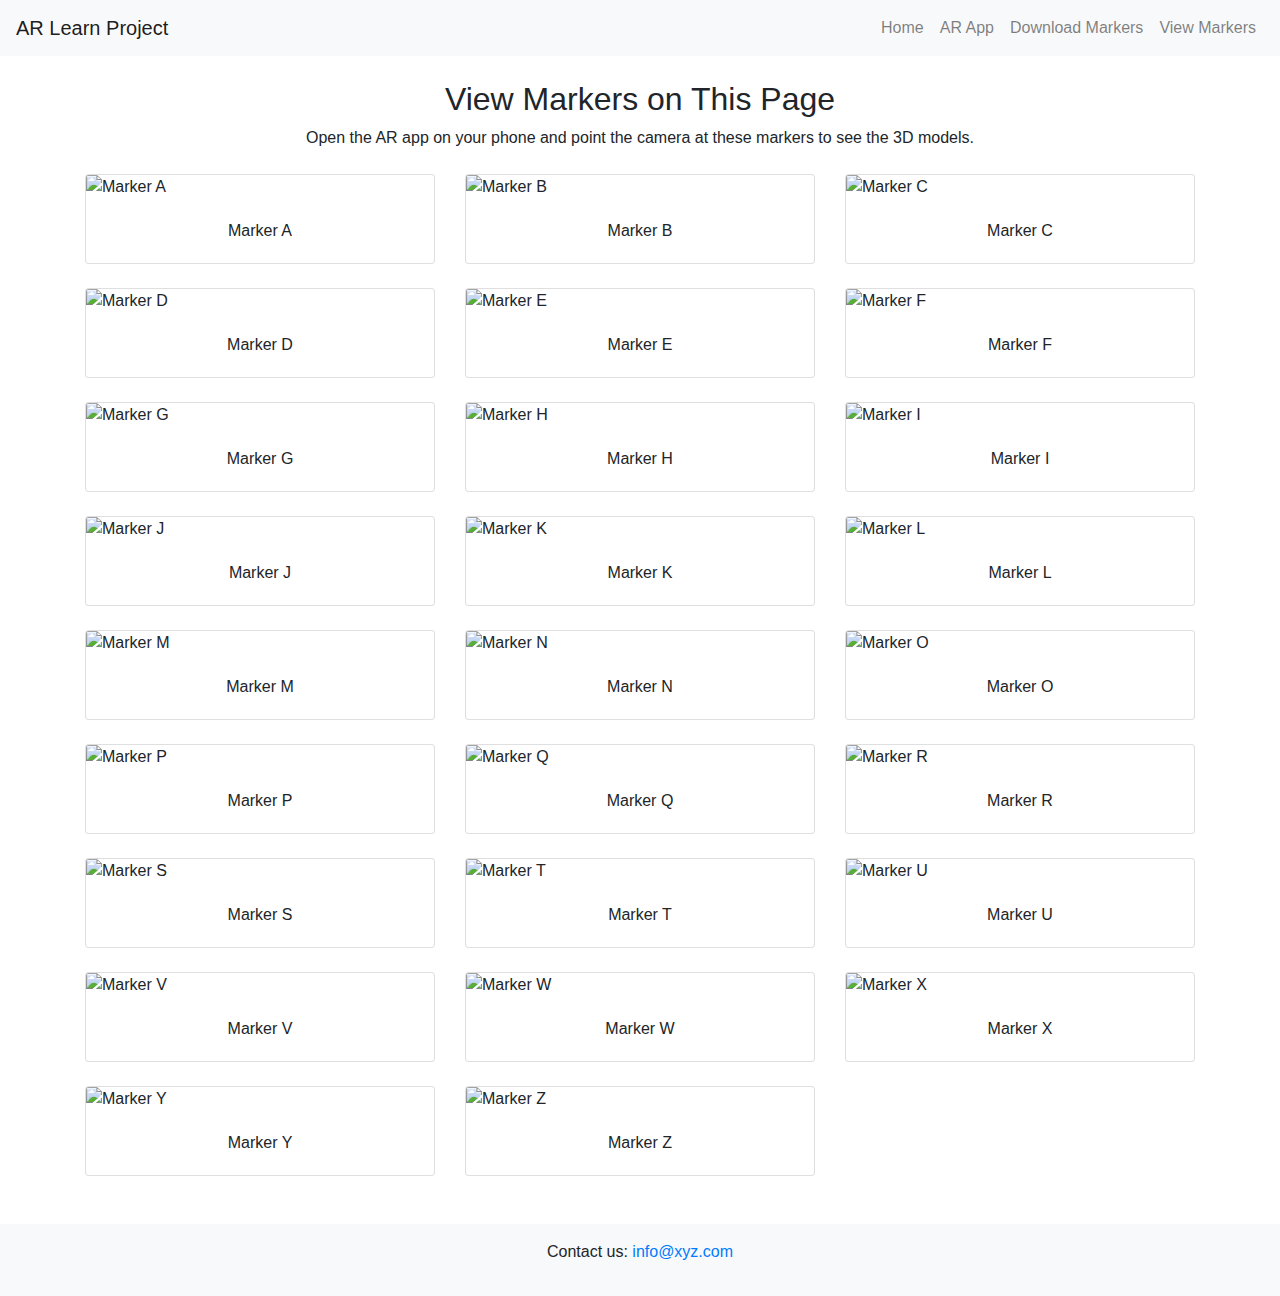
==== view-markers.html @ 8d62dac2 "not add sound" ====
<!DOCTYPE html>
<html lang="en">
<head>
  <meta charset="UTF-8">
  <meta name="viewport" content="width=device-width, initial-scale=1.0">
  <title>View Markers - AR Learn Project</title>
  <link rel="stylesheet" href="https://stackpath.bootstrapcdn.com/bootstrap/4.5.2/css/bootstrap.min.css">
</head>
<body>
  <header>
    <nav class="navbar navbar-expand-lg navbar-light bg-light">
      <a class="navbar-brand" href="index.html">AR Learn Project</a>
      <button class="navbar-toggler" type="button" data-toggle="collapse" data-target="#navbarNav" aria-controls="navbarNav" aria-expanded="false" aria-label="Toggle navigation">
        <span class="navbar-toggler-icon"></span>
      </button>
      <div class="collapse navbar-collapse" id="navbarNav">
        <ul class="navbar-nav ml-auto">
          <li class="nav-item"><a class="nav-link" href="index.html">Home</a></li>
          <li class="nav-item"><a class="nav-link" href="arapp.html">AR App</a></li>
          <li class="nav-item"><a class="nav-link" href="download-markers.html">Download Markers</a></li>
          <li class="nav-item"><a class="nav-link" href="view-markers.html">View Markers</a></li>
        </ul>
      </div>
    </nav>
  </header>
  <main class="container mt-4">
    <section id="instructions" class="text-center">
      <h2>View Markers on This Page</h2>
      <p>Open the AR app on your phone and point the camera at these markers to see the 3D models.</p>
    </section>
    <section id="markers" class="row mt-4">
      <div class="col-md-4 mb-4">
        <div class="card">
          <img src="./assests/images/A.png" class="card-img-top" alt="Marker A">
          <div class="card-body text-center">
            <p class="card-text">Marker A</p>
          </div>
        </div>
      </div>
      <div class="col-md-4 mb-4">
        <div class="card">
          <img src="./assests/images/B.png" class="card-img-top" alt="Marker B">
          <div class="card-body text-center">
            <p class="card-text">Marker B</p>
          </div>
        </div>
      </div>
      <div class="col-md-4 mb-4">
        <div class="card">
          <img src="./assets/images/C.png" class="card-img-top" alt="Marker C">
          <div class="card-body text-center">
            <p class="card-text">Marker C</p>
          </div>
        </div>
      </div>
      <div class="col-md-4 mb-4">
        <div class="card">
          <img src="./assets/images/D.png" class="card-img-top" alt="Marker D">
          <div class="card-body text-center">
            <p class="card-text">Marker D</p>
          </div>
        </div>
      </div>
      <div class="col-md-4 mb-4">
        <div class="card">
          <img src="./assets/images/E.png" class="card-img-top" alt="Marker E">
          <div class="card-body text-center">
            <p class="card-text">Marker E</p>
          </div>
        </div>
      </div>
      <div class="col-md-4 mb-4">
        <div class="card">
          <img src="./assets/images/F.png" class="card-img-top" alt="Marker F">
          <div class="card-body text-center">
            <p class="card-text">Marker F</p>
          </div>
        </div>
      </div>
      <div class="col-md-4 mb-4">
        <div class="card">
          <img src="./assets/images/G.png" class="card-img-top" alt="Marker G">
          <div class="card-body text-center">
            <p class="card-text">Marker G</p>
          </div>
        </div>
      </div>
      <div class="col-md-4 mb-4">
        <div class="card">
          <img src="./assets/images/H.png" class="card-img-top" alt="Marker H">
          <div class="card-body text-center">
            <p class="card-text">Marker H</p>
          </div>
        </div>
      </div>
      <div class="col-md-4 mb-4">
        <div class="card">
          <img src="./assets/images/I.png" class="card-img-top" alt="Marker I">
          <div class="card-body text-center">
            <p class="card-text">Marker I</p>
          </div>
        </div>
      </div>
      <div class="col-md-4 mb-4">
        <div class="card">
          <img src="./assets/images/J.png" class="card-img-top" alt="Marker J">
          <div class="card-body text-center">
            <p class="card-text">Marker J</p>
          </div>
        </div>
      </div>
      <div class="col-md-4 mb-4">
        <div class="card">
          <img src="./assets/images/K.png" class="card-img-top" alt="Marker K">
          <div class="card-body text-center">
            <p class="card-text">Marker K</p>
          </div>
        </div>
      </div>
      <div class="col-md-4 mb-4">
        <div class="card">
          <img src="./assets/images/L.png" class="card-img-top" alt="Marker L">
          <div class="card-body text-center">
            <p class="card-text">Marker L</p>
          </div>
        </div>
      </div>
      <div class="col-md-4 mb-4">
        <div class="card">
          <img src="./assets/images/M.png" class="card-img-top" alt="Marker M">
          <div class="card-body text-center">
            <p class="card-text">Marker M</p>
          </div>
        </div>
      </div>
      <div class="col-md-4 mb-4">
        <div class="card">
          <img src="./assets/images/N.png" class="card-img-top" alt="Marker N">
          <div class="card-body text-center">
            <p class="card-text">Marker N</p>
          </div>
        </div>
      </div>
      <div class="col-md-4 mb-4">
        <div class="card">
          <img src="./assets/images/O.png" class="card-img-top" alt="Marker O">
          <div class="card-body text-center">
            <p class="card-text">Marker O</p>
          </div>
        </div>
      </div>
      <div class="col-md-4 mb-4">
        <div class="card">
          <img src="./assets/images/P.png" class="card-img-top" alt="Marker P">
          <div class="card-body text-center">
            <p class="card-text">Marker P</p>
          </div>
        </div>
      </div>
      <div class="col-md-4 mb-4">
        <div class="card">
          <img src="./assets/images/Q.png" class="card-img-top" alt="Marker Q">
          <div class="card-body text-center">
            <p class="card-text">Marker Q</p>
          </div>
        </div>
      </div>
      <div class="col-md-4 mb-4">
        <div class="card">
          <img src="./assets/images/R.png" class="card-img-top" alt="Marker R">
          <div class="card-body text-center">
            <p class="card-text">Marker R</p>
          </div>
        </div>
      </div>
      <div class="col-md-4 mb-4">
        <div class="card">
          <img src="./assets/images/S.png" class="card-img-top" alt="Marker S">
          <div class="card-body text-center">
            <p class="card-text">Marker S</p>
          </div>
        </div>
      </div>
      <div class="col-md-4 mb-4">
        <div class="card">
          <img src="./assets/images/T.png" class="card-img-top" alt="Marker T">
          <div class="card-body text-center">
            <p class="card-text">Marker T</p>
          </div>
        </div>
      </div>
      <div class="col-md-4 mb-4">
        <div class="card">
          <img src="./assets/images/U.png" class="card-img-top" alt="Marker U">
          <div class="card-body text-center">
            <p class="card-text">Marker U</p>
          </div>
        </div>
      </div>
      <div class="col-md-4 mb-4">
        <div class="card">
          <img src="./assets/images/V.png" class="card-img-top" alt="Marker V">
          <div class="card-body text-center">
            <p class="card-text">Marker V</p>
          </div>
        </div>
      </div>
      <div class="col-md-4 mb-4">
        <div class="card">
          <img src="./assets/images/W.png" class="card-img-top" alt="Marker W">
          <div class="card-body text-center">
            <p class="card-text">Marker W</p>
          </div>
        </div>
      </div>
      <div class="col-md-4 mb-4">
        <div class="card">
          <img src="./assets/images/X.png" class="card-img-top" alt="Marker X">
          <div class="card-body text-center">
            <p class="card-text">Marker X</p>
          </div>
        </div>
      </div>
      <div class="col-md-4 mb-4">
        <div class="card">
          <img src="./assets/images/Y.png" class="card-img-top" alt="Marker Y">
          <div class="card-body text-center">
            <p class="card-text">Marker Y</p>
          </div>
        </div>
      </div>
      <div class="col-md-4 mb-4">
        <div class="card">
          <img src="./assets/images/Z.png" class="card-img-top" alt="Marker Z">
          <div class="card-body text-center">
            <p class="card-text">Marker Z</p>
          </div>
        </div>
      </div>
    </section>
  </main>
  <footer class="bg-light text-center py-3 mt-4">
    <p>Contact us: <a href="mailto:info@xyz.com">info@xyz.com</a></p>
  </footer>

  <script src="https://code.jquery.com/jquery-3.5.1.slim.min.js"></script>
  <script src="https://cdn.jsdelivr.net/npm/@popperjs/core@2.5.4/dist/umd/popper.min.js"></script>
  <script src="https://stackpath.bootstrapcdn.com/bootstrap/4.5.2/js/bootstrap.min.js"></script>
</body>
</html>
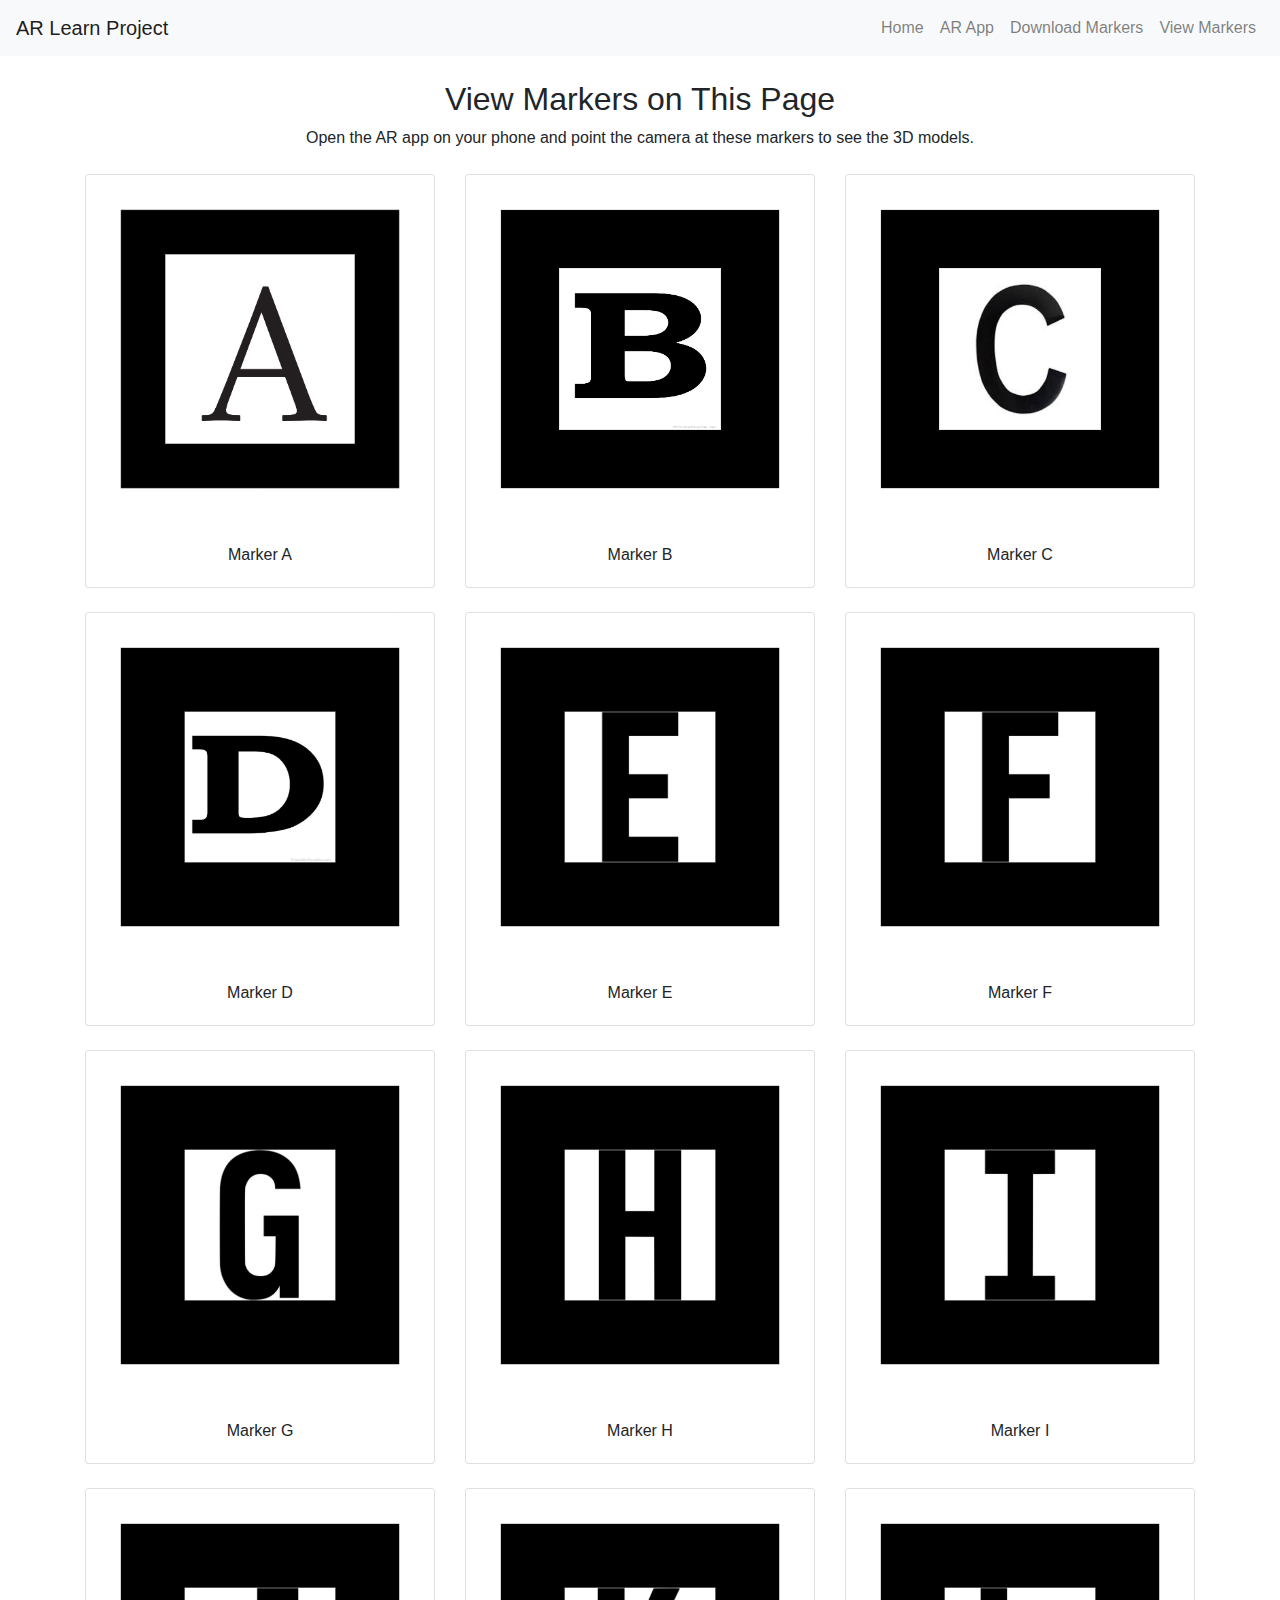
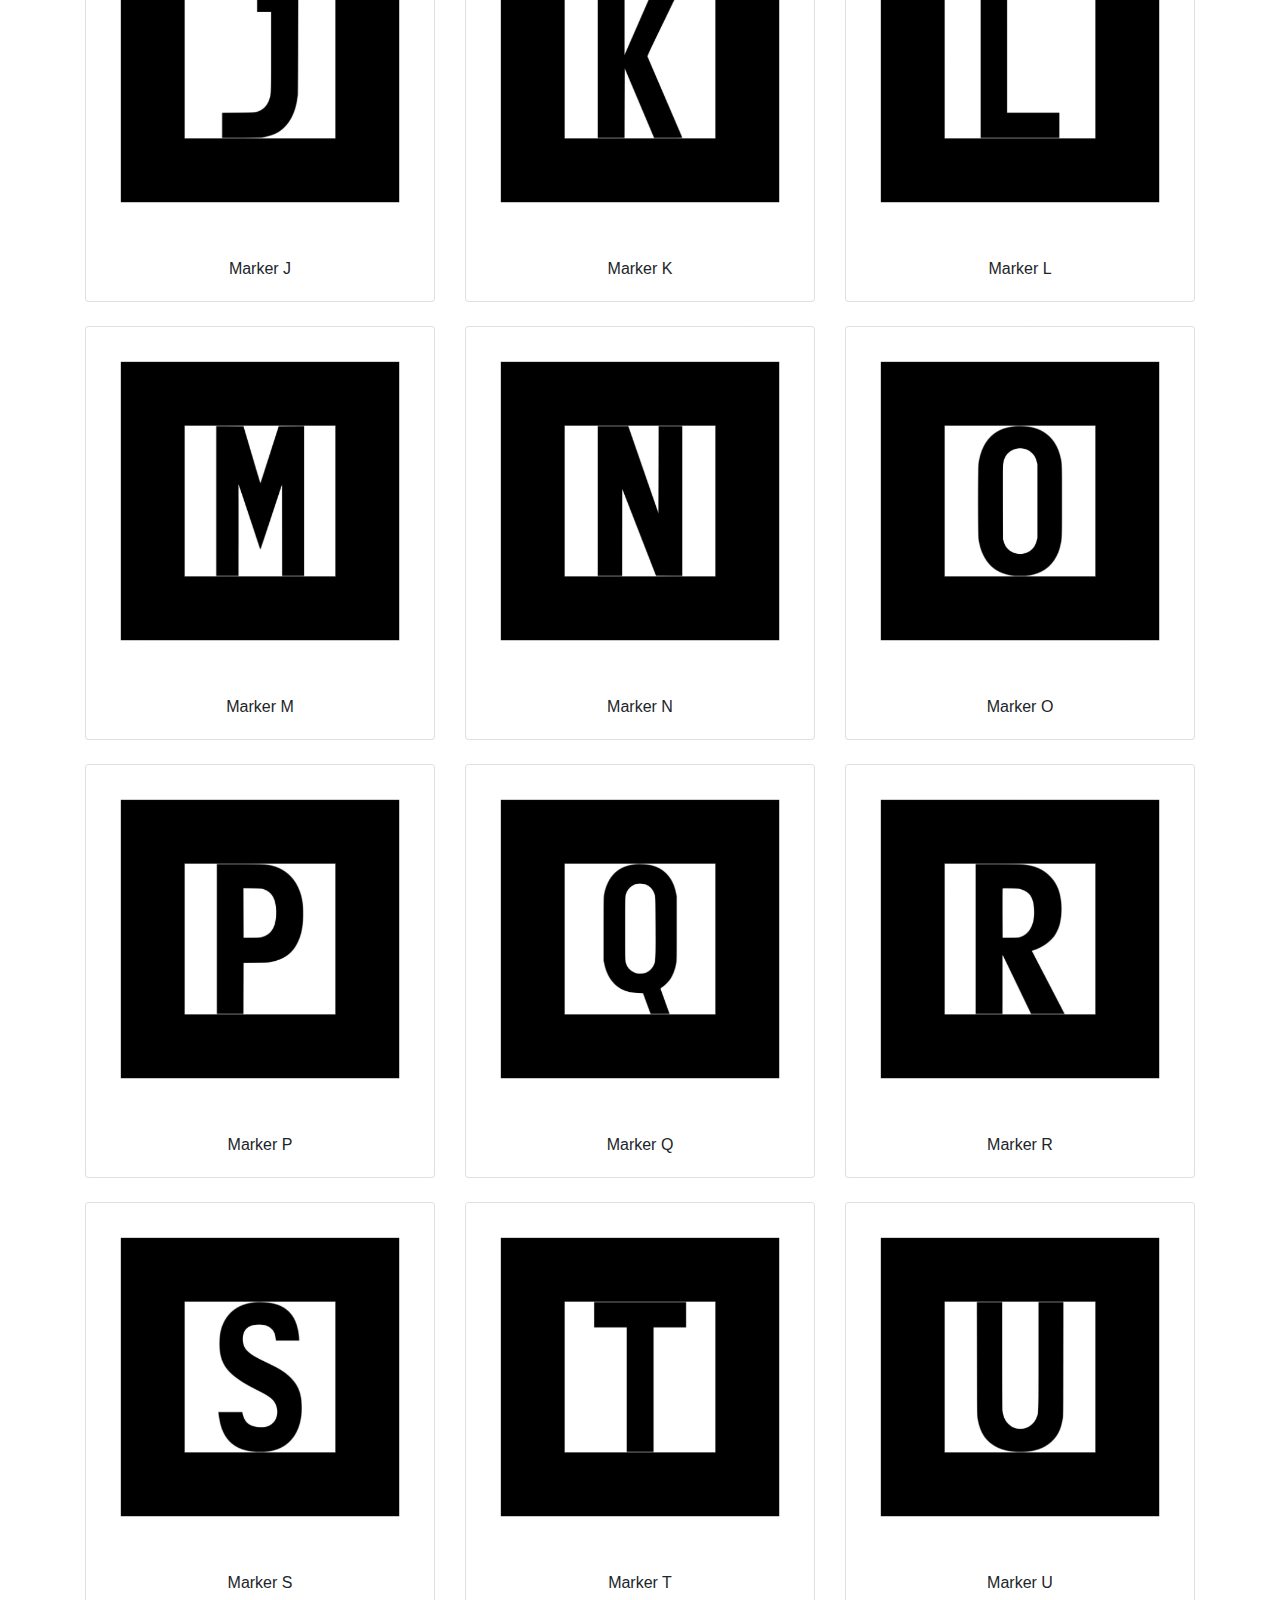
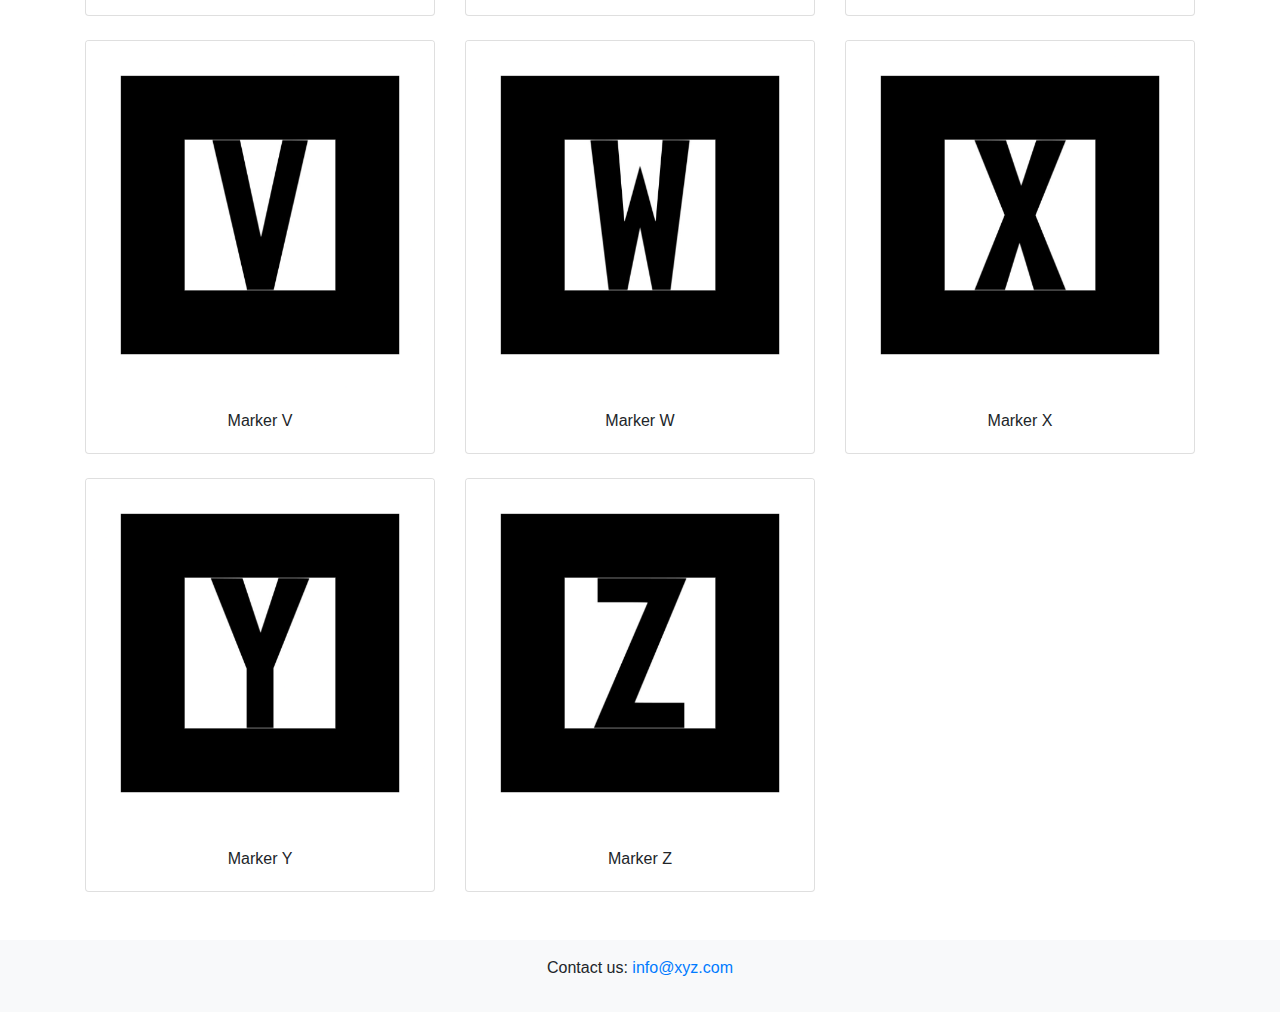
==== commit 09489443: "initial commit" ====
--- a/view-markers.html
+++ b/view-markers.html
@@ -31,7 +31,7 @@
     <section id="markers" class="row mt-4">
       <div class="col-md-4 mb-4">
         <div class="card">
-          <img src="./assests/images/A.png" class="card-img-top" alt="Marker A">
+          <img src="./assets/images/pattern-A.png" class="card-img-top" alt="Marker A">
           <div class="card-body text-center">
             <p class="card-text">Marker A</p>
           </div>
@@ -39,204 +39,205 @@
       </div>
       <div class="col-md-4 mb-4">
         <div class="card">
-          <img src="./assests/images/B.png" class="card-img-top" alt="Marker B">
-          <div class="card-body text-center">
-            <p class="card-text">Marker B</p>
-          </div>
-        </div>
-      </div>
-      <div class="col-md-4 mb-4">
-        <div class="card">
-          <img src="./assets/images/C.png" class="card-img-top" alt="Marker C">
-          <div class="card-body text-center">
-            <p class="card-text">Marker C</p>
-          </div>
-        </div>
-      </div>
-      <div class="col-md-4 mb-4">
-        <div class="card">
-          <img src="./assets/images/D.png" class="card-img-top" alt="Marker D">
-          <div class="card-body text-center">
-            <p class="card-text">Marker D</p>
-          </div>
-        </div>
-      </div>
-      <div class="col-md-4 mb-4">
-        <div class="card">
-          <img src="./assets/images/E.png" class="card-img-top" alt="Marker E">
-          <div class="card-body text-center">
-            <p class="card-text">Marker E</p>
-          </div>
-        </div>
-      </div>
-      <div class="col-md-4 mb-4">
-        <div class="card">
-          <img src="./assets/images/F.png" class="card-img-top" alt="Marker F">
-          <div class="card-body text-center">
-            <p class="card-text">Marker F</p>
-          </div>
-        </div>
-      </div>
-      <div class="col-md-4 mb-4">
-        <div class="card">
-          <img src="./assets/images/G.png" class="card-img-top" alt="Marker G">
-          <div class="card-body text-center">
-            <p class="card-text">Marker G</p>
-          </div>
-        </div>
-      </div>
-      <div class="col-md-4 mb-4">
-        <div class="card">
-          <img src="./assets/images/H.png" class="card-img-top" alt="Marker H">
-          <div class="card-body text-center">
-            <p class="card-text">Marker H</p>
-          </div>
-        </div>
-      </div>
-      <div class="col-md-4 mb-4">
-        <div class="card">
-          <img src="./assets/images/I.png" class="card-img-top" alt="Marker I">
-          <div class="card-body text-center">
-            <p class="card-text">Marker I</p>
-          </div>
-        </div>
-      </div>
-      <div class="col-md-4 mb-4">
-        <div class="card">
-          <img src="./assets/images/J.png" class="card-img-top" alt="Marker J">
-          <div class="card-body text-center">
-            <p class="card-text">Marker J</p>
-          </div>
-        </div>
-      </div>
-      <div class="col-md-4 mb-4">
-        <div class="card">
-          <img src="./assets/images/K.png" class="card-img-top" alt="Marker K">
-          <div class="card-body text-center">
-            <p class="card-text">Marker K</p>
-          </div>
-        </div>
-      </div>
-      <div class="col-md-4 mb-4">
-        <div class="card">
-          <img src="./assets/images/L.png" class="card-img-top" alt="Marker L">
-          <div class="card-body text-center">
-            <p class="card-text">Marker L</p>
-          </div>
-        </div>
-      </div>
-      <div class="col-md-4 mb-4">
-        <div class="card">
-          <img src="./assets/images/M.png" class="card-img-top" alt="Marker M">
-          <div class="card-body text-center">
-            <p class="card-text">Marker M</p>
-          </div>
-        </div>
-      </div>
-      <div class="col-md-4 mb-4">
-        <div class="card">
-          <img src="./assets/images/N.png" class="card-img-top" alt="Marker N">
-          <div class="card-body text-center">
-            <p class="card-text">Marker N</p>
-          </div>
-        </div>
-      </div>
-      <div class="col-md-4 mb-4">
-        <div class="card">
-          <img src="./assets/images/O.png" class="card-img-top" alt="Marker O">
-          <div class="card-body text-center">
-            <p class="card-text">Marker O</p>
-          </div>
-        </div>
-      </div>
-      <div class="col-md-4 mb-4">
-        <div class="card">
-          <img src="./assets/images/P.png" class="card-img-top" alt="Marker P">
-          <div class="card-body text-center">
-            <p class="card-text">Marker P</p>
-          </div>
-        </div>
-      </div>
-      <div class="col-md-4 mb-4">
-        <div class="card">
-          <img src="./assets/images/Q.png" class="card-img-top" alt="Marker Q">
-          <div class="card-body text-center">
-            <p class="card-text">Marker Q</p>
-          </div>
-        </div>
-      </div>
-      <div class="col-md-4 mb-4">
-        <div class="card">
-          <img src="./assets/images/R.png" class="card-img-top" alt="Marker R">
-          <div class="card-body text-center">
-            <p class="card-text">Marker R</p>
-          </div>
-        </div>
-      </div>
-      <div class="col-md-4 mb-4">
-        <div class="card">
-          <img src="./assets/images/S.png" class="card-img-top" alt="Marker S">
-          <div class="card-body text-center">
-            <p class="card-text">Marker S</p>
-          </div>
-        </div>
-      </div>
-      <div class="col-md-4 mb-4">
-        <div class="card">
-          <img src="./assets/images/T.png" class="card-img-top" alt="Marker T">
-          <div class="card-body text-center">
-            <p class="card-text">Marker T</p>
-          </div>
-        </div>
-      </div>
-      <div class="col-md-4 mb-4">
-        <div class="card">
-          <img src="./assets/images/U.png" class="card-img-top" alt="Marker U">
-          <div class="card-body text-center">
-            <p class="card-text">Marker U</p>
-          </div>
-        </div>
-      </div>
-      <div class="col-md-4 mb-4">
-        <div class="card">
-          <img src="./assets/images/V.png" class="card-img-top" alt="Marker V">
-          <div class="card-body text-center">
-            <p class="card-text">Marker V</p>
-          </div>
-        </div>
-      </div>
-      <div class="col-md-4 mb-4">
-        <div class="card">
-          <img src="./assets/images/W.png" class="card-img-top" alt="Marker W">
-          <div class="card-body text-center">
-            <p class="card-text">Marker W</p>
-          </div>
-        </div>
-      </div>
-      <div class="col-md-4 mb-4">
-        <div class="card">
-          <img src="./assets/images/X.png" class="card-img-top" alt="Marker X">
-          <div class="card-body text-center">
-            <p class="card-text">Marker X</p>
-          </div>
-        </div>
-      </div>
-      <div class="col-md-4 mb-4">
-        <div class="card">
-          <img src="./assets/images/Y.png" class="card-img-top" alt="Marker Y">
-          <div class="card-body text-center">
-            <p class="card-text">Marker Y</p>
-          </div>
-        </div>
-      </div>
-      <div class="col-md-4 mb-4">
-        <div class="card">
-          <img src="./assets/images/Z.png" class="card-img-top" alt="Marker Z">
-          <div class="card-body text-center">
-            <p class="card-text">Marker Z</p>
-          </div>
-        </div>
-      </div>
+            <img src="./assets/images/pattern-B.png" class="card-img-top" alt="Marker B">
+            <div class="card-body text-center">
+                <p class="card-text">Marker B</p>
+            </div>
+        </div>
+    </div>
+    <div class="col-md-4 mb-4">
+        <div class="card">
+            <img src="./assets/images/pattern-C.png" class="card-img-top" alt="Marker C">
+            <div class="card-body text-center">
+                <p class="card-text">Marker C</p>
+            </div>
+        </div>
+    </div>
+    <div class="col-md-4 mb-4">
+        <div class="card">
+            <img src="./assets/images/pattern-D.png" class="card-img-top" alt="Marker D">
+            <div class="card-body text-center">
+                <p class="card-text">Marker D</p>
+            </div>
+        </div>
+    </div>
+    <div class="col-md-4 mb-4">
+        <div class="card">
+            <img src="./assets/images/pattern-E.png" class="card-img-top" alt="Marker E">
+            <div class="card-body text-center">
+                <p class="card-text">Marker E</p>
+            </div>
+        </div>
+    </div>
+    <div class="col-md-4 mb-4">
+        <div class="card">
+            <img src="./assets/images/pattern-F.png" class="card-img-top" alt="Marker F">
+            <div class="card-body text-center">
+                <p class="card-text">Marker F</p>
+            </div>
+        </div>
+    </div>
+    <div class="col-md-4 mb-4">
+        <div class="card">
+            <img src="./assets/images/pattern-G.png" class="card-img-top" alt="Marker G">
+            <div class="card-body text-center">
+                <p class="card-text">Marker G</p>
+            </div>
+        </div>
+    </div>
+    <div class="col-md-4 mb-4">
+        <div class="card">
+            <img src="./assets/images/pattern-H.png" class="card-img-top" alt="Marker H">
+            <div class="card-body text-center">
+                <p class="card-text">Marker H</p>
+            </div>
+        </div>
+    </div>
+    <div class="col-md-4 mb-4">
+        <div class="card">
+            <img src="./assets/images/pattern-I.png" class="card-img-top" alt="Marker I">
+            <div class="card-body text-center">
+                <p class="card-text">Marker I</p>
+            </div>
+        </div>
+    </div>
+    <div class="col-md-4 mb-4">
+        <div class="card">
+            <img src="./assets/images/pattern-J.png" class="card-img-top" alt="Marker J">
+            <div class="card-body text-center">
+                <p class="card-text">Marker J</p>
+            </div>
+        </div>
+    </div>
+    <div class="col-md-4 mb-4">
+        <div class="card">
+            <img src="./assets/images/pattern-K.png" class="card-img-top" alt="Marker K">
+            <div class="card-body text-center">
+                <p class="card-text">Marker K</p>
+            </div>
+        </div>
+    </div>
+    <div class="col-md-4 mb-4">
+        <div class="card">
+            <img src="./assets/images/pattern-L.png" class="card-img-top" alt="Marker L">
+            <div class="card-body text-center">
+                <p class="card-text">Marker L</p>
+            </div>
+        </div>
+    </div>
+    <div class="col-md-4 mb-4">
+        <div class="card">
+            <img src="./assets/images/pattern-M.png" class="card-img-top" alt="Marker M">
+            <div class="card-body text-center">
+                <p class="card-text">Marker M</p>
+            </div>
+        </div>
+    </div>
+    <div class="col-md-4 mb-4">
+        <div class="card">
+            <img src="./assets/images/pattern-N.png" class="card-img-top" alt="Marker N">
+            <div class="card-body text-center">
+                <p class="card-text">Marker N</p>
+            </div>
+        </div>
+    </div>
+    <div class="col-md-4 mb-4">
+        <div class="card">
+            <img src="./assets/images/pattern-O.png" class="card-img-top" alt="Marker O">
+            <div class="card-body text-center">
+                <p class="card-text">Marker O</p>
+            </div>
+        </div>
+    </div>
+    <div class="col-md-4 mb-4">
+        <div class="card">
+            <img src="./assets/images/pattern-P.png" class="card-img-top" alt="Marker P">
+            <div class="card-body text-center">
+                <p class="card-text">Marker P</p>
+            </div>
+        </div>
+    </div>
+    <div class="col-md-4 mb-4">
+        <div class="card">
+            <img src="./assets/images/pattern-Q.png" class="card-img-top" alt="Marker Q">
+            <div class="card-body text-center">
+                <p class="card-text">Marker Q</p>
+            </div>
+        </div>
+    </div>
+    <div class="col-md-4 mb-4">
+        <div class="card">
+            <img src="./assets/images/pattern-R.png" class="card-img-top" alt="Marker R">
+            <div class="card-body text-center">
+                <p class="card-text">Marker R</p>
+            </div>
+        </div>
+    </div>
+    <div class="col-md-4 mb-4">
+        <div class="card">
+            <img src="./assets/images/pattern-S.png" class="card-img-top" alt="Marker S">
+            <div class="card-body text-center">
+                <p class="card-text">Marker S</p>
+            </div>
+        </div>
+    </div>
+    <div class="col-md-4 mb-4">
+        <div class="card">
+            <img src="./assets/images/pattern-T.png" class="card-img-top" alt="Marker T">
+            <div class="card-body text-center">
+                <p class="card-text">Marker T</p>
+            </div>
+        </div>
+    </div>
+    <div class="col-md-4 mb-4">
+        <div class="card">
+            <img src="./assets/images/pattern-U.png" class="card-img-top" alt="Marker U">
+            <div class="card-body text-center">
+                <p class="card-text">Marker U</p>
+            </div>
+        </div>
+    </div>
+    <div class="col-md-4 mb-4">
+        <div class="card">
+            <img src="./assets/images/pattern-V.png" class="card-img-top" alt="Marker V">
+            <div class="card-body text-center">
+                <p class="card-text">Marker V</p>
+            </div>
+        </div>
+    </div>
+    <div class="col-md-4 mb-4">
+        <div class="card">
+            <img src="./assets/images/pattern-W.png" class="card-img-top" alt="Marker W">
+            <div class="card-body text-center">
+                <p class="card-text">Marker W</p>
+            </div>
+        </div>
+    </div>
+    <div class="col-md-4 mb-4">
+        <div class="card">
+            <img src="./assets/images/pattern-X.png" class="card-img-top" alt="Marker X">
+            <div class="card-body text-center">
+                <p class="card-text">Marker X</p>
+            </div>
+        </div>
+    </div>
+    <div class="col-md-4 mb-4">
+        <div class="card">
+            <img src="./assets/images/pattern-Y.png" class="card-img-top" alt="Marker Y">
+            <div class="card-body text-center">
+                <p class="card-text">Marker Y</p>
+            </div>
+        </div>
+    </div>
+    <div class="col-md-4 mb-4">
+        <div class="card">
+            <img src="./assets/images/pattern-Z.png" class="card-img-top" alt="Marker Z">
+            <div class="card-body text-center">
+                <p class="card-text">Marker Z</p>
+            </div>
+        </div>
+    </div>
+    
     </section>
   </main>
   <footer class="bg-light text-center py-3 mt-4">
